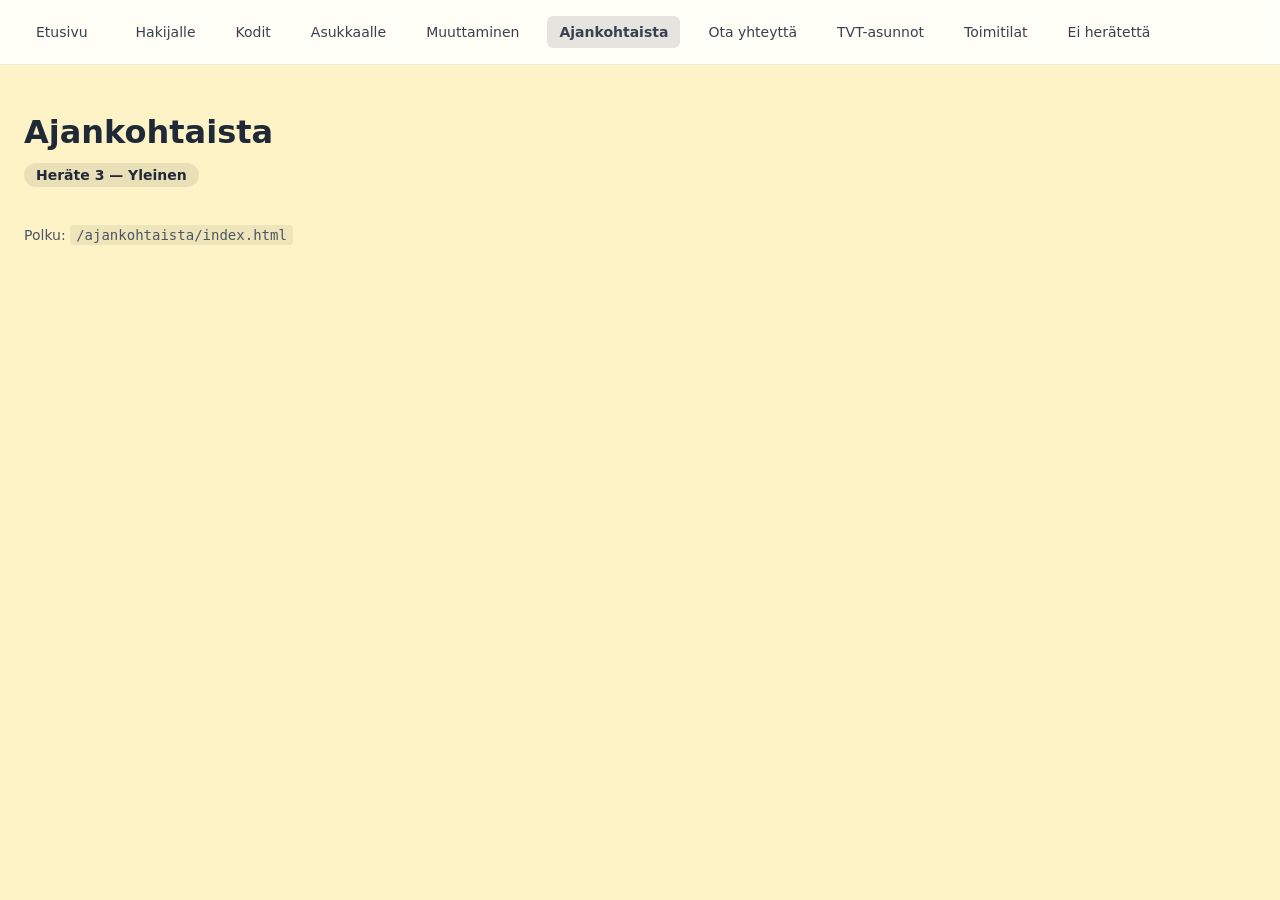
==== ajankohtaista/index.html @ 6679cbc6 "Add TVT demo pages grouped by Heräte URL paths Replace generic demo pages with tvt.fi-style routes f" ====
<!DOCTYPE html>
<html lang="fi">
<head>
  <meta charset="UTF-8">
  <meta name="viewport" content="width=device-width, initial-scale=1.0">
  <title>Ajankohtaista</title>
  <link rel="stylesheet" href="/styles.css">
</head>
<body class="page-herate-3">
  <nav class="nav">
    <a href="/" class="nav-home">Etusivu</a>
    <a href="/hakijalle/">Hakijalle</a>
    <a href="/kodit/">Kodit</a>
    <a href="/asukkaalle/">Asukkaalle</a>
    <a href="/asukkaalle/muuttaminen/">Muuttaminen</a>
    <a href="/ajankohtaista/" class="active">Ajankohtaista</a>
    <a href="/ota-yhteytta/">Ota yhteyttä</a>
    <a href="/tvt-asunnot/">TVT-asunnot</a>
    <a href="/toimitilat/">Toimitilat</a>
    <a href="/satunnainen-demo/">Ei herätettä</a>
  </nav>
  <main>
    <h1>Ajankohtaista</h1>
    <p class="herate-badge">Heräte 3 — Yleinen</p>
    <p class="path-info">Polku: <code id="current-path"></code></p>
  </main>

  <script>
    document.getElementById('current-path').textContent = window.location.pathname;
  </script>

  <!-- Upseller Embed Script -->
  <script src="https://embed.upseller.cloud/plugin-v5/embed.js" async></script>
  <script>
  window['_Up'] = window['_Up'] || {};
  window['_Up']._UpCId = 'tvtagent';
  </script>
  <!-- End Upseller Embed Script -->
</body>
</html>
---- styles.css ----
* {
  box-sizing: border-box;
  margin: 0;
  padding: 0;
}

body {
  min-height: 100vh;
  font-family: system-ui, -apple-system, sans-serif;
  color: #1f2937;
}

.page-home {
  background-color: #dbeafe;
}

.page-herate-1 {
  background-color: #dbeafe;
}

.page-herate-2 {
  background-color: #dcfce7;
}

.page-herate-3 {
  background-color: #fef3c7;
}

.page-control {
  background-color: #f3f4f6;
}

.nav {
  display: flex;
  flex-wrap: wrap;
  gap: 0.5rem 1rem;
  padding: 1rem 1.5rem;
  background-color: rgba(255, 255, 255, 0.85);
  border-bottom: 1px solid rgba(0, 0, 0, 0.08);
  position: sticky;
  top: 0;
  backdrop-filter: blur(8px);
}

.nav a {
  color: #374151;
  text-decoration: none;
  padding: 0.5rem 0.75rem;
  border-radius: 0.375rem;
  font-weight: 500;
  font-size: 0.875rem;
}

.nav a:hover {
  background-color: rgba(0, 0, 0, 0.05);
}

.nav a.active {
  background-color: rgba(0, 0, 0, 0.1);
  font-weight: 600;
}

.nav-home {
  font-weight: 600;
  margin-right: 0.5rem;
}

main {
  padding: 3rem 1.5rem;
  max-width: 48rem;
}

h1 {
  font-size: 2rem;
  margin-bottom: 0.75rem;
}

.herate-badge {
  display: inline-block;
  padding: 0.25rem 0.75rem;
  border-radius: 9999px;
  font-size: 0.875rem;
  font-weight: 600;
  margin-bottom: 1.5rem;
  background-color: rgba(0, 0, 0, 0.08);
}

.path-info {
  font-size: 0.875rem;
  color: #4b5563;
  margin-top: 1rem;
}

.path-info code {
  background-color: rgba(0, 0, 0, 0.06);
  padding: 0.125rem 0.375rem;
  border-radius: 0.25rem;
}

.hub-section {
  margin-bottom: 2rem;
}

.hub-section h2 {
  font-size: 1.125rem;
  margin-bottom: 0.75rem;
  color: #374151;
}

.hub-links {
  display: flex;
  flex-direction: column;
  gap: 0.5rem;
}

.hub-links a {
  color: #1d4ed8;
  text-decoration: none;
  font-weight: 500;
}

.hub-links a:hover {
  text-decoration: underline;
}
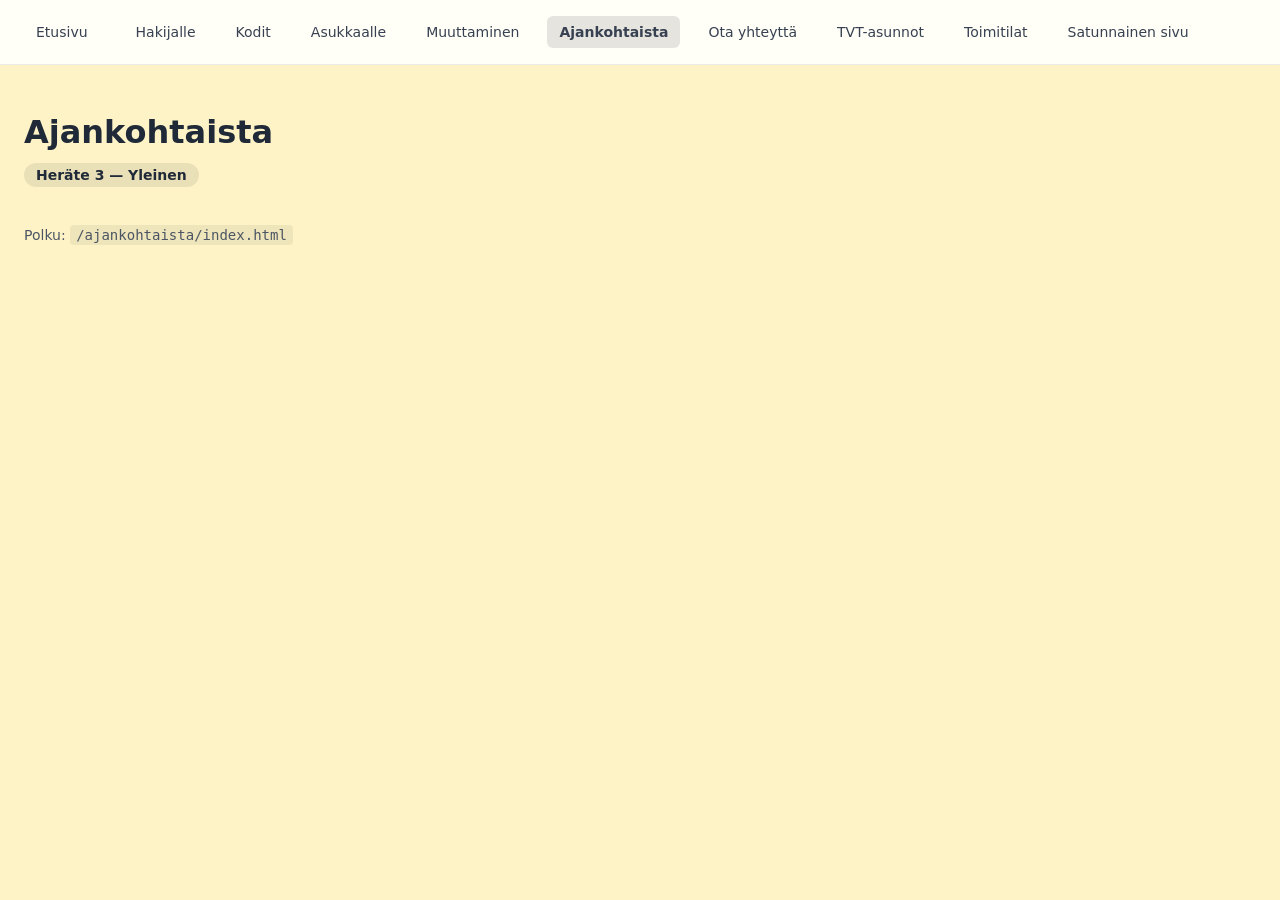
==== commit 0f931b13: "Consolidate popups to 3 herätteitä with bilingual copy Heräte 1 (hakijat) and 2 (asukkaat) keep path" ====
--- a/ajankohtaista/index.html
+++ b/ajankohtaista/index.html
@@ -17,7 +17,7 @@
     <a href="/ota-yhteytta/">Ota yhteyttä</a>
     <a href="/tvt-asunnot/">TVT-asunnot</a>
     <a href="/toimitilat/">Toimitilat</a>
-    <a href="/satunnainen-demo/">Ei herätettä</a>
+    <a href="/satunnainen-demo/">Satunnainen sivu</a>
   </nav>
   <main>
     <h1>Ajankohtaista</h1>
@@ -33,7 +33,7 @@
   <script src="https://embed.upseller.cloud/plugin-v5/embed.js" async></script>
   <script>
   window['_Up'] = window['_Up'] || {};
-  window['_Up']._UpCId = 'tvtagent';
+  window['_Up']._UpCId = 'test-popup-tvt-agent';
   </script>
   <!-- End Upseller Embed Script -->
 </body>
